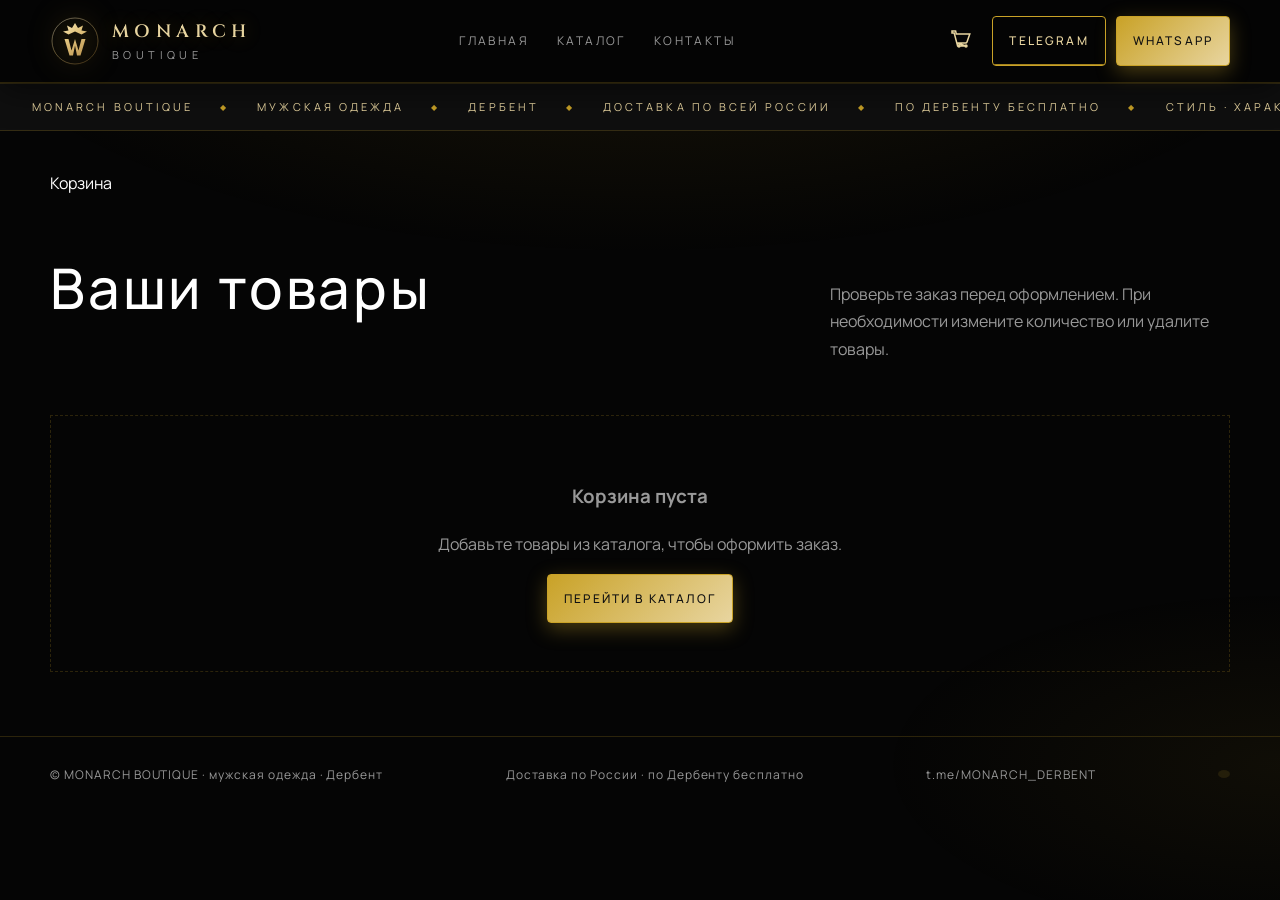
==== cart.html @ 926a6691 "Add files via upload" ====
<!DOCTYPE html>
<html lang="ru">
<head>
  <meta charset="UTF-8">
  <meta name="viewport" content="width=device-width, initial-scale=1.0, viewport-fit=cover">
  <meta name="robots" content="noarchive">
  <title>Корзина — MONARCH BOUTIQUE</title>
  <link rel="preconnect" href="https://fonts.googleapis.com">
  <link rel="preconnect" href="https://fonts.gstatic.com" crossorigin>
  <link href="https://fonts.googleapis.com/css2?family=Cinzel:wght@500;600;700&family=Cormorant+Garamond:wght@500;600&family=Manrope:wght@400;500;600&display=swap" rel="stylesheet">
  <link rel="stylesheet" href="css/style.css">
  <link rel="icon" href="img/logo.svg" type="image/svg+xml">
</head>
<body>
  <header class="topbar">
    <div class="wrap topbar-inner">
      <a class="logo" href="index.html">
        <span class="mark"><img src="img/logo.svg" alt="MONARCH"></span>
        <span class="logo-text"><b>MONARCH</b><em>BOUTIQUE</em></span>
      </a>
      <nav class="nav-desk">
        <a class="nav-link" href="index.html">Главная</a>
        <a class="nav-link" href="catalog.html">Каталог</a>
        <a class="nav-link" href="contacts.html">Контакты</a>
      </nav>
      <div class="nav-cta">
        <a class="cart-icon" href="cart.html" id="cart-icon">
          <svg viewBox="0 0 24 24"><path d="M9 20a1 1 0 1 0 0 2 1 1 0 0 0 0-2zm7 0a1 1 0 1 0 0 2 1 1 0 0 0 0-2zm-9-2h8.5c.7 0 1.3-.4 1.5-1l2.8-8H6.3l-.7-3H2v2h2.2l3.4 13h8.4z"/></svg>
          <span class="cart-count hidden" id="cart-count">0</span>
        </a>
        <a class="btn" data-channel href="https://t.me/MONARCH_DERBENT">Telegram</a>
        <a class="btn solid" data-wa href="https://wa.me/79887736246">WhatsApp</a>
      </div>
      <button class="burger" id="burger" type="button" aria-label="Меню"><span></span></button>
    </div>
    <div class="wrap drawer" id="drawer">
      <a href="index.html">Главная</a>
      <a href="catalog.html">Каталог</a>
      <a href="contacts.html">Контакты</a>
      <a data-wa href="https://wa.me/79887736246">WhatsApp</a>
      <a data-channel href="https://t.me/MONARCH_DERBENT">Telegram-канал</a>
      <a data-tg href="https://t.me/sa1dik077">Написать в Telegram</a>
    </div>
  </header>

  <div class="marquee" aria-hidden="true">
    <div class="marquee-track">
      <span>MONARCH BOUTIQUE</span><span>Мужская одежда</span><span>Дербент</span><span>Доставка по всей России</span><span>По Дербенту бесплатно</span><span>Стиль · характер · качество</span><span>MONARCH BOUTIQUE</span><span>Мужская одежда</span><span>Дербент</span><span>Доставка по всей России</span><span>По Дербенту бесплатно</span><span>Стиль · характер · качество</span>
    </div>
  </div>

  <section class="section">
    <div class="wrap">
      <div class="section-head">
        <div>
          <div class="eyebrow">Корзина</div>
          <h2>Ваши товары</h2>
        </div>
        <p class="muted">Проверьте заказ перед оформлением. При необходимости измените количество или удалите товары.</p>
      </div>
      
      <div id="cart-content">
        <div id="cart-items"></div>
        <div id="cart-summary" class="cart-summary"></div>
      </div>
      
      <div id="empty-cart" class="empty" style="display:none">
        <h3>Корзина пуста</h3>
        <p class="muted">Добавьте товары из каталога, чтобы оформить заказ.</p>
        <a class="btn solid" href="catalog.html">Перейти в каталог</a>
      </div>
    </div>
  </section>

  <footer>
    <div class="wrap footer-inner">
      <span>© MONARCH BOUTIQUE · мужская одежда · Дербент</span>
      <span>Доставка по России · по Дербенту бесплатно</span>
      <a data-channel href="https://t.me/MONARCH_DERBENT">t.me/MONARCH_DERBENT</a>
      <button class="secret-dot" id="secret-dot" aria-hidden="true"></button>
    </div>
  </footer>

  <nav class="tabbar">
    <a href="index.html">Главная</a>
    <a href="catalog.html">Каталог</a>
    <a class="active" href="cart.html">Корзина</a>
  </nav>

  <div class="modal-back" id="checkout-modal">
    <div class="modal">
      <div class="eyebrow">Оформление заказа</div>
      <h3>Выберите мессенджер</h3>
      <p class="muted">Ссылка на вашу корзину будет отправлена владельцу магазина через выбранный мессенджер.</p>
      <div class="modal-actions">
        <button class="btn solid" id="checkout-wa">WhatsApp</button>
        <button class="btn" id="checkout-tg">Telegram</button>
        <button class="btn ghost" data-close-modal type="button">Отмена</button>
      </div>
    </div>
  </div>

  <div class="toast" id="toast"></div>

  <script src="js/protect.js"></script>
  <script src="js/store.js"></script>
  <script src="js/cart.js"></script>
</body>
</html>
---- css/style.css ----
:root {
  --bg: #050505;
  --bg-2: #0f0f0f;
  --bg-3: #1a1a1a;
  --bg-4: #222222;
  --ink: #ffffff;
  --muted: #999999;
  --gold: #c9a227;
  --gold-2: #e8d5a0;
  --gold-3: #f4e4bc;
  --gold-light: rgba(201, 162, 39, 0.12);
  --line: rgba(201, 162, 39, 0.2);
  --line-light: rgba(201, 162, 39, 0.1);
  --danger: #e74c3c;
  --success: #27ae60;
  --shadow: 0 40px 80px rgba(0, 0, 0, 0.8);
  --shadow-gold: 0 20px 50px rgba(201, 162, 39, 0.25);
  --shadow-sm: 0 8px 24px rgba(0, 0, 0, 0.4);
  --serif: "Cinzel", "Cormorant Garamond", Georgia, serif;
  --display: "Cormorant Garamond", Georgia, serif;
  --sans: "Manrope", "Inter", "Segoe UI", sans-serif;
}

*,
*::before,
*::after { box-sizing: border-box; }

html, body {
  margin: 0;
  padding: 0;
  background: var(--bg);
  color: var(--ink);
  font-family: var(--sans);
  min-height: 100vh;
  display: flex;
  flex-direction: column;
  -webkit-user-select: none;
  user-select: none;
  position: relative;
  line-height: 1.6;
}

body {
  -webkit-user-select: none;
  user-select: none;
}

body::before {
  content: "";
  pointer-events: none;
  position: fixed;
  inset: 0;
  z-index: 0;
  background:
    radial-gradient(1200px 500px at 50% -5%, rgba(201, 162, 39, 0.12), transparent 60%),
    radial-gradient(800px 350px at 100% 85%, rgba(201, 162, 39, 0.06), transparent 50%);
}

input, textarea, select, [contenteditable] {
  -webkit-user-select: text;
  user-select: text;
}

img { max-width: 100%; display: block; pointer-events: none; }
a { color: inherit; text-decoration: none; transition: color 0.3s ease; }

a.nav-link {
  position: relative;
}

a.nav-link::after {
  content: "";
  position: absolute;
  bottom: -4px;
  left: 0;
  width: 0;
  height: 1px;
  background: var(--gold);
  transition: width 0.3s ease;
}

a.nav-link:hover::after {
  width: 100%;
}

main {
  flex: 1;
  position: relative;
  z-index: 1;
}
button, input, textarea, select { font-family: inherit; }

.wrap {
  width: min(1220px, calc(100% - 40px));
  margin: 0 auto;
  position: relative;
  z-index: 1;
}

.topbar {
  position: sticky;
  top: 0;
  z-index: 40;
  backdrop-filter: blur(24px);
  background: rgba(5, 5, 5, 0.98);
  border-bottom: 1px solid var(--line);
  box-shadow: 0 8px 32px rgba(0, 0, 0, 0.5);
}

.topbar-inner {
  display: flex;
  align-items: center;
  justify-content: space-between;
  gap: 16px;
  min-height: 82px;
}

.logo {
  display: flex;
  align-items: center;
  gap: 12px;
}

.mark {
  width: 50px;
  height: 50px;
  flex: 0 0 50px;
  filter: drop-shadow(0 0 15px rgba(201, 162, 39, 0.5));
  animation: logoGlow 4s ease-in-out infinite;
}

.mark img, .mark svg { width: 100%; height: 100%; }

.logo-text {
  display: flex;
  flex-direction: column;
  line-height: 1;
}

.logo-text b {
  font-family: var(--serif);
  font-size: 18px;
  font-weight: 600;
  letter-spacing: 0.3em;
  color: var(--gold-2);
  text-shadow: 0 0 20px rgba(201, 162, 39, 0.3);
}

.logo-text em {
  font-style: normal;
  font-size: 11px;
  letter-spacing: 0.4em;
  color: var(--muted);
  margin-top: 8px;
}

nav a:hover, nav a.active { color: var(--gold); }

.nav-desk {
  display: flex;
  gap: 28px;
  font-size: 12px;
  letter-spacing: 0.2em;
  text-transform: uppercase;
  color: var(--muted);
}

.nav-cta { display: flex; gap: 10px; align-items: center; }

.cart-icon {
  position: relative;
  cursor: pointer;
  padding: 8px;
}

.cart-icon svg {
  width: 24px;
  height: 24px;
  stroke: var(--gold-2);
  fill: none;
  stroke-width: 1.5;
}

.cart-count {
  position: absolute;
  top: 0;
  right: 0;
  background: var(--gold);
  color: #111;
  font-size: 10px;
  font-weight: 600;
  width: 18px;
  height: 18px;
  border-radius: 50%;
  display: flex;
  align-items: center;
  justify-content: center;
}

.cart-count.hidden { display: none; }

.burger {
  display: none;
  width: 44px;
  height: 44px;
  border: 1px solid var(--line);
  background: transparent;
  padding: 12px 10px;
  cursor: pointer;
}

.burger span,
.burger span::before,
.burger span::after {
  display: block;
  height: 1px;
  background: var(--gold-2);
  position: relative;
  transition: 0.25s ease;
}

.burger span::before, .burger span::after {
  content: "";
  position: absolute;
  left: 0;
  right: 0;
}

.burger span::before { top: -7px; }
.burger span::after { top: 7px; }
.burger.open span { background: transparent; }
.burger.open span::before { top: 0; transform: rotate(45deg); }
.burger.open span::after { top: 0; transform: rotate(-45deg); }

.drawer, .tabbar { display: none; }

.btn {
  border: 1px solid var(--gold);
  background: transparent;
  color: var(--gold-2);
  padding: 12px 24px;
  letter-spacing: 0.18em;
  text-transform: uppercase;
  font-size: 11px;
  font-weight: 500;
  cursor: pointer;
  transition: all 0.3s ease;
  display: inline-flex;
  align-items: center;
  justify-content: center;
  gap: 8px;
  position: relative;
  overflow: hidden;
  border-radius: 4px;
}

.btn::before {
  content: "";
  position: absolute;
  inset: 0;
  background: var(--gold);
  transform: translateY(100%);
  transition: transform 0.3s ease;
  z-index: -1;
}

.btn:hover { color: #111; }
.btn:hover::before { transform: translateY(0); }

.btn.solid {
  background: linear-gradient(135deg, var(--gold), var(--gold-2));
  color: #111;
  box-shadow: 0 6px 20px rgba(201, 162, 39, 0.35);
  transition: all 0.3s ease;
}
.btn.solid:hover {
  background: linear-gradient(135deg, var(--gold-2), var(--gold-3));
  transform: translateY(-3px);
  box-shadow: 0 12px 32px rgba(201, 162, 39, 0.5);
}
.btn.ghost { border-color: rgba(201, 162, 39, 0.3); color: var(--gold-2); }
.btn.ghost:hover { border-color: var(--gold); background: rgba(201, 162, 39, 0.1); }
.btn.wide { width: 100%; }
.btn:disabled { opacity: 0.3; cursor: not-allowed; pointer-events: none; }

.hero {
  position: relative;
  min-height: calc(100vh - 82px);
  display: flex;
  flex-direction: column;
  justify-content: center;
  align-items: center;
  padding: 60px 20px;
  text-align: center;
  overflow: hidden;
  z-index: 1;
}

.hero-content {
  position: relative;
  z-index: 2;
  max-width: 800px;
  animation: heroFadeIn 1s ease-out;
}

.hero-logo-wrapper {
  margin-bottom: 32px;
  animation: logoFloat 3s ease-in-out infinite;
}

.hero-logo {
  width: 120px;
  height: auto;
  filter: drop-shadow(0 0 20px rgba(201, 162, 39, 0.3));
}

.hero-text {
  animation: textSlideUp 0.8s ease-out 0.2s both;
}

.hero-subtitle {
  font-size: 14px;
  letter-spacing: 0.3em;
  text-transform: uppercase;
  color: var(--muted);
  margin-bottom: 24px;
  font-weight: 500;
}

.hero-title {
  font-family: var(--serif);
  font-size: clamp(48px, 8vw, 72px);
  line-height: 1.1;
  margin: 0 0 20px;
  letter-spacing: 0.05em;
  color: var(--ink);
}

.hero-title-accent {
  display: block;
  color: var(--gold-2);
  font-size: 0.5em;
  letter-spacing: 0.4em;
  margin-top: 8px;
}

.hero-description {
  font-size: 16px;
  color: var(--muted);
  margin-bottom: 40px;
  letter-spacing: 0.1em;
}

.hero-buttons {
  display: flex;
  gap: 16px;
  justify-content: center;
  flex-wrap: wrap;
  animation: buttonsFadeIn 0.8s ease-out 0.4s both;
}

.hero-btn {
  min-width: 160px;
}

.hero-scroll {
  position: absolute;
  bottom: 40px;
  left: 50%;
  transform: translateX(-50%);
  animation: scrollBounce 2s ease-in-out infinite;
}

.scroll-indicator {
  width: 24px;
  height: 40px;
  border: 2px solid var(--line);
  border-radius: 12px;
  position: relative;
}

.scroll-indicator::before {
  content: "";
  position: absolute;
  top: 8px;
  left: 50%;
  transform: translateX(-50%);
  width: 4px;
  height: 8px;
  background: var(--gold);
  border-radius: 2px;
  animation: scrollDot 2s ease-in-out infinite;
}

.marquee {
  border-top: 1px solid var(--line);
  border-bottom: 1px solid var(--line);
  overflow: hidden;
  background: var(--bg-2);
  display: flex;
  user-select: none;
  position: relative;
  z-index: 2;
}

.marquee-track {
  display: flex;
  flex-shrink: 0;
  min-width: 100%;
  align-items: center;
  padding: 14px 0;
  animation: ticker 30s linear infinite;
  color: var(--gold-2);
  letter-spacing: 0.28em;
  text-transform: uppercase;
  font-size: 11px;
}

.marquee-track span {
  white-space: nowrap;
  padding: 0 32px;
  position: relative;
}

.marquee-track span::after {
  content: "◆";
  position: absolute;
  right: -4px;
  color: var(--gold);
  font-size: 8px;
  top: 50%;
  transform: translateY(-50%);
}

.section { padding: 88px 0; position: relative; z-index: 1; }
.section.alt { background: linear-gradient(180deg, #0c0b09, #080706); }

.section-header {
  text-align: center;
  margin-bottom: 48px;
}

.section-title {
  font-family: var(--serif);
  font-size: clamp(32px, 5vw, 48px);
  color: var(--gold-2);
  margin-bottom: 12px;
  letter-spacing: 0.08em;
}

.section-subtitle {
  color: var(--muted);
  font-size: 14px;
  letter-spacing: 0.2em;
  text-transform: uppercase;
}

.features-grid {
  display: grid;
  grid-template-columns: repeat(3, 1fr);
  gap: 32px;
}

.feature-item {
  text-align: center;
  padding: 32px;
  border: 1px solid var(--line);
  border-radius: 12px;
  background: var(--bg-2);
  transition: all 0.3s ease;
}

.feature-item:hover {
  border-color: var(--gold);
  transform: translateY(-8px);
  box-shadow: var(--shadow-gold);
}

.feature-icon {
  width: 64px;
  height: 64px;
  margin: 0 auto 20px;
  display: flex;
  align-items: center;
  justify-content: center;
  border: 1px solid var(--line);
  border-radius: 50%;
  color: var(--gold);
}

.feature-icon svg {
  width: 32px;
  height: 32px;
}

.feature-title {
  font-size: 18px;
  color: var(--gold-2);
  margin-bottom: 8px;
  font-weight: 500;
}

.feature-text {
  color: var(--muted);
  font-size: 14px;
}

.contact-grid {
  display: grid;
  grid-template-columns: repeat(3, 1fr);
  gap: 24px;
  margin-bottom: 32px;
}

.contact-card {
  padding: 24px;
  border: 1px solid var(--line);
  border-radius: 12px;
  background: var(--bg-2);
  text-align: center;
}

.contact-title {
  font-size: 14px;
  color: var(--muted);
  margin-bottom: 8px;
  text-transform: uppercase;
  letter-spacing: 0.1em;
}

.contact-text {
  font-size: 16px;
  color: var(--ink);
}

.contact-actions {
  display: flex;
  gap: 16px;
  justify-content: center;
  flex-wrap: wrap;
}

.search-bar {
  display: flex;
  gap: 16px;
  margin-bottom: 32px;
}

.search-bar input {
  flex: 1;
  padding: 16px 24px;
  background: var(--bg-2);
  border: 1px solid var(--line);
  border-radius: 12px;
  color: var(--ink);
  font-size: 15px;
  transition: all 0.3s ease;
}

.search-bar input:focus {
  outline: none;
  border-color: var(--gold);
  box-shadow: 0 0 0 4px rgba(201, 162, 39, 0.12);
}

.search-bar input::placeholder {
  color: var(--muted);
}

.search-bar button {
  padding: 16px 32px;
  border-radius: 12px;
}

.sort-bar {
  display: flex;
  align-items: center;
  gap: 16px;
  margin-bottom: 32px;
}

.sort-label {
  color: var(--muted);
  font-size: 14px;
  letter-spacing: 0.12em;
  text-transform: uppercase;
}

.sort-bar select {
  padding: 14px 24px;
  background: var(--bg-2);
  border: 1px solid var(--line);
  border-radius: 12px;
  color: var(--ink);
  font-size: 15px;
  cursor: pointer;
  transition: all 0.3s ease;
}

.sort-bar select:focus {
  outline: none;
  border-color: var(--gold);
  box-shadow: 0 0 0 4px rgba(201, 162, 39, 0.12);
}

.cat-groups, .filters {
  display: flex;
  gap: 12px;
  margin-bottom: 32px;
  flex-wrap: wrap;
}

.cat-groups {
  justify-content: center;
}

.chip {
  padding: 12px 24px;
  background: var(--bg-2);
  border: 1px solid var(--line);
  border-radius: 24px;
  color: var(--muted);
  font-size: 14px;
  letter-spacing: 0.1em;
  cursor: pointer;
  transition: all 0.3s ease;
}

.chip:hover {
  border-color: var(--gold);
  color: var(--gold-2);
  transform: translateY(-2px);
}

.chip.active {
  background: linear-gradient(135deg, var(--gold), var(--gold-2));
  color: #111;
  border-color: var(--gold);
  font-weight: 500;
}

.section-head {
  display: flex;
  justify-content: space-between;
  align-items: end;
  gap: 20px;
  margin-bottom: 36px;
}

.section-head h2 { font-size: clamp(36px, 5vw, 56px); font-weight: 500; letter-spacing: 0.05em; }
.section-head p { color: var(--muted); max-width: 400px; line-height: 1.7; }

.delivery-grid {
  display: grid;
  grid-template-columns: 1fr 1fr;
  gap: 18px;
}

.delivery-card {
  border: 1px solid var(--line-light);
  padding: 32px;
  background: linear-gradient(180deg, rgba(201, 162, 39, 0.08), transparent);
  min-height: 200px;
  animation: rise 0.8s ease both;
  border-radius: 12px;
  transition: all 0.3s ease;
}

.delivery-card:hover {
  border-color: var(--gold);
  transform: translateY(-5px);
  box-shadow: var(--shadow-gold);
}

.delivery-card h3 {
  font-size: 28px;
  margin: 16px 0 12px;
  color: var(--gold-2);
  font-weight: 500;
}

.benefits-grid {
  display: grid;
  grid-template-columns: repeat(2, 1fr);
  gap: 18px;
}

.benefit-card {
  border: 1px solid var(--line-light);
  padding: 32px;
  background: linear-gradient(180deg, rgba(201, 162, 39, 0.1), transparent);
  text-align: center;
  animation: rise 0.8s ease both;
  border-radius: 12px;
  transition: all 0.3s ease;
}

.benefit-card:hover {
  border-color: var(--gold);
  transform: translateY(-5px);
  box-shadow: var(--shadow-gold);
}

.benefit-card:nth-child(2) { animation-delay: 0.1s; }
.benefit-card:nth-child(3) { animation-delay: 0.2s; }
.benefit-card:nth-child(4) { animation-delay: 0.3s; }

.benefit-card svg {
  width: 48px;
  height: 48px;
  margin: 0 auto 20px;
  stroke: var(--gold);
}

.benefit-card h3 {
  font-size: 20px;
  margin: 16px 0 12px;
  color: var(--gold-2);
  font-weight: 500;
}

.categories-grid {
  display: grid;
  grid-template-columns: repeat(3, 1fr);
  gap: 18px;
}

.category-card {
  position: relative;
  aspect-ratio: 4 / 3;
  border: 1px solid var(--line);
  background: linear-gradient(145deg, var(--bg-3), var(--bg-2));
  overflow: hidden;
  cursor: pointer;
  transition: all 0.4s cubic-bezier(0.4, 0, 0.2, 1);
  border-radius: 16px;
  box-shadow: 0 4px 20px rgba(0, 0, 0, 0.3);
}

.category-card:hover {
  border-color: var(--gold);
  transform: translateY(-10px);
  box-shadow: 0 20px 50px rgba(0, 0, 0, 0.5), 0 0 30px rgba(201, 162, 39, 0.15);
}

.category-card-bg {
  position: absolute;
  inset: 0;
  background: var(--bg-4);
  display: flex;
  align-items: center;
  justify-content: center;
}

.category-card-bg::before {
  content: "";
  position: absolute;
  inset: 0;
  background: linear-gradient(180deg, transparent 50%, rgba(0, 0, 0, 0.4) 100%);
}

.category-card-content {
  position: relative;
  z-index: 2;
  text-align: center;
  padding: 24px;
}

.category-card-content h3 {
  font-size: 20px;
  color: var(--gold-2);
  margin-bottom: 12px;
  font-weight: 500;
  letter-spacing: 0.05em;
}

.category-card-content p {
  font-size: 13px;
  color: var(--muted);
  text-transform: uppercase;
  letter-spacing: 0.15em;
}

.services-grid {
  display: grid;
  grid-template-columns: repeat(3, 1fr);
  gap: 18px;
}

.service-card {
  border: 1px solid var(--line);
  padding: 28px;
  background: linear-gradient(180deg, rgba(200, 164, 90, 0.08), transparent);
  text-align: center;
  transition: all 0.3s ease;
}

.service-card:hover {
  border-color: var(--gold);
  transform: translateY(-5px);
}

.service-icon {
  width: 60px;
  height: 60px;
  margin: 0 auto 16px;
  border: 1px solid var(--line);
  border-radius: 50%;
  display: flex;
  align-items: center;
  justify-content: center;
}

.service-icon svg {
  width: 28px;
  height: 28px;
}

.service-card h3 {
  font-size: 18px;
  margin: 12px 0 8px;
  color: var(--gold-2);
}

.service-card p {
  margin-bottom: 16px;
  line-height: 1.6;
}

.sale-grid {
  display: grid;
  grid-template-columns: repeat(3, 1fr);
  gap: 18px;
}

.sale-banner {
  position: relative;
  border: 2px solid var(--gold);
  background: linear-gradient(135deg, rgba(201, 162, 39, 0.25), rgba(201, 162, 39, 0.08));
  padding: 40px;
  min-height: 280px;
  display: flex;
  align-items: center;
  justify-content: space-between;
  overflow: hidden;
  border-radius: 16px;
  box-shadow: var(--shadow-gold);
}

.sale-content {
  position: relative;
  z-index: 2;
  max-width: 70%;
}

.sale-content .eyebrow {
  font-size: 12px;
  letter-spacing: 0.4em;
  margin-bottom: 12px;
  color: var(--gold);
}

.sale-content h2 {
  font-size: clamp(24px, 4vw, 36px);
  margin: 12px 0 16px;
  color: var(--gold-2);
  line-height: 1.2;
}

.sale-content p {
  margin-bottom: 20px;
  line-height: 1.6;
}

.sale-badge {
  position: absolute;
  top: 20px;
  right: 20px;
  background: var(--gold);
  color: #111;
  font-size: 28px;
  font-weight: 700;
  padding: 16px;
  border-radius: 50%;
  width: 80px;
  height: 80px;
  display: flex;
  align-items: center;
  justify-content: center;
  z-index: 2;
}

.timer-display {
  display: flex;
  gap: 20px;
  margin-top: 20px;
}

.timer-unit {
  text-align: center;
}

.timer-value {
  font-size: 32px;
  font-weight: 700;
  color: var(--gold-2);
  font-family: var(--display);
}

.timer-label {
  font-size: 10px;
  letter-spacing: 0.2em;
  text-transform: uppercase;
  color: var(--muted);
}

.benefit-card p {
  font-size: 14px;
  line-height: 1.6;
}

.cta-section {
  background: linear-gradient(180deg, rgba(200, 164, 90, 0.12), transparent);
  border-top: 1px solid var(--line);
  border-bottom: 1px solid var(--line);
}

.cta-content {
  text-align: center;
  max-width: 700px;
  margin: 0 auto;
  padding: 28px 0;
}

.cta-content h2 {
  font-size: clamp(28px, 4vw, 42px);
  margin: 12px 0 16px;
  color: var(--gold-2);
}

.cta-content .modal-actions {
  justify-content: center;
  margin-top: 24px;
}

.cat-groups, .filters {
  display: flex;
  flex-wrap: wrap;
  gap: 8px;
  margin-bottom: 16px;
}

.filters { margin-bottom: 28px; }

.search-bar {
  display: flex;
  gap: 10px;
  margin-bottom: 20px;
}

.search-bar input {
  flex: 1;
  background: #0e0e0e;
  border: 1px solid rgba(255, 255, 255, 0.12);
  color: var(--ink);
  padding: 12px 16px;
  outline: none;
  transition: border-color 0.3s ease;
}

.search-bar input:focus {
  border-color: var(--gold);
}

.search-bar button {
  min-width: 100px;
}

.sort-bar {
  display: flex;
  align-items: center;
  gap: 12px;
  margin-bottom: 16px;
  flex-wrap: wrap;
}

.sort-label {
  font-size: 12px;
  letter-spacing: 0.14em;
  text-transform: uppercase;
  color: var(--muted);
}

.sort-bar select {
  background: #0e0e0e;
  border: 1px solid rgba(255, 255, 255, 0.12);
  color: var(--ink);
  padding: 8px 12px;
  outline: none;
  min-width: 180px;
  cursor: pointer;
}

.sort-bar select:focus {
  border-color: var(--gold);
}

.chip {
  border: 1px solid var(--line);
  background: transparent;
  color: var(--muted);
  padding: 8px 14px;
  cursor: pointer;
  letter-spacing: 0.12em;
  text-transform: uppercase;
  font-size: 10px;
  transition: 0.2s ease;
}

.chip.active, .chip:hover {
  border-color: var(--gold);
  color: var(--gold-2);
  background: rgba(200, 164, 90, 0.08);
}

.grid {
  display: grid;
  grid-template-columns: repeat(3, 1fr);
  gap: 22px;
}

.card {
  background: linear-gradient(145deg, var(--bg-3) 0%, var(--bg-2) 100%);
  border: 1px solid var(--line);
  overflow: hidden;
  animation: rise 0.7s ease both;
  position: relative;
  transition: all 0.4s cubic-bezier(0.4, 0, 0.2, 1);
  border-radius: 16px;
  box-shadow: 0 8px 32px rgba(0, 0, 0, 0.4);
}

.card:nth-child(2) { animation-delay: 0.06s; }
.card:nth-child(3) { animation-delay: 0.12s; }
.card:nth-child(4) { animation-delay: 0.18s; }
.card:nth-child(5) { animation-delay: 0.24s; }
.card:nth-child(6) { animation-delay: 0.3s; }

.card:hover {
  border-color: var(--gold);
  transform: translateY(-12px);
  box-shadow: 0 40px 80px rgba(0, 0, 0, 0.6), 0 0 40px rgba(201, 162, 39, 0.2);
}

.card::before {
  content: "";
  position: absolute;
  inset: 0;
  background: linear-gradient(180deg, transparent 0%, rgba(200, 164, 90, 0.05) 100%);
  opacity: 0;
  transition: opacity 0.3s ease;
  pointer-events: none;
  z-index: 1;
}

.card:hover::before { opacity: 1; }

.card-media {
  position: relative;
  aspect-ratio: 4 / 3;
  overflow: hidden;
  background: #1c1c1c;
}

.card-placeholder {
  width: 100%;
  height: 100%;
  display: flex;
  align-items: center;
  justify-content: center;
  background: linear-gradient(135deg, #1a1a1a, #2a2a2a);
}

.card-placeholder span {
  font-size: 48px;
  font-weight: 700;
  color: var(--gold);
  font-family: var(--serif);
}

.card-media img {
  width: 100%;
  height: 100%;
  object-fit: cover;
  transform: scale(1.02);
  transition: transform 0.6s cubic-bezier(0.4, 0, 0.2, 1);
}

.card:hover .card-media img { transform: scale(1.08); }

.card-media::after {
  content: "";
  position: absolute;
  inset: 0;
  background: linear-gradient(180deg, transparent 50%, rgba(0, 0, 0, 0.3) 100%);
  opacity: 0;
  transition: opacity 0.3s ease;
}

.card:hover .card-media::after { opacity: 1; }

.badge {
  position: absolute;
  top: 14px;
  left: 14px;
  background: rgba(9, 9, 9, 0.76);
  color: var(--gold);
  font-size: 10px;
  letter-spacing: 0.16em;
  text-transform: uppercase;
  padding: 6px 10px;
}

.badge.sale {
  left: auto;
  right: 14px;
  color: #111;
  background: var(--gold);
}

.card-body { padding: 20px 18px 24px; position: relative; z-index: 2; }
.card-body h3 { font-size: 20px; font-weight: 500; margin-bottom: 12px; transition: color 0.3s ease; line-height: 1.3; }

.card:hover .card-body h3 { color: var(--gold-2); }

.card-body .btn {
  transition: all 0.3s cubic-bezier(0.4, 0, 0.2, 1);
}

.card:hover .card-body .btn {
  background: var(--gold);
  color: #111;
  border-color: var(--gold);
  transform: translateY(-2px);
}

.card-actions {
  display: grid;
  grid-template-columns: 1fr auto;
  gap: 8px;
  margin-top: 12px;
}

.quick-view-btn {
  min-width: 44px;
  padding: 0;
  font-size: 16px;
}

.meta {
  display: flex;
  justify-content: space-between;
  align-items: center;
  gap: 10px;
  margin: 10px 0 16px;
  color: var(--muted);
  font-size: 13px;
}

.price {
  color: var(--gold-2);
  font-family: var(--display);
  font-size: 22px;
}

.price.sale { color: #efd48a; }

.price-box {
  display: flex;
  flex-wrap: wrap;
  align-items: baseline;
  gap: 8px;
}

.price-old {
  color: #8a8174;
  text-decoration: line-through;
  font-size: 14px;
}

.sale-pct {
  color: #111;
  background: var(--gold);
  font-size: 10px;
  letter-spacing: 0.08em;
  padding: 3px 6px;
}

.qty { color: var(--muted); }
.qty.out { color: var(--danger); }

.split {
  display: grid;
  grid-template-columns: 1.1fr 0.9fr;
  gap: 48px;
  align-items: center;
}

.panel {
  border: 1px solid var(--line);
  padding: 32px;
  background: linear-gradient(180deg, rgba(200, 164, 90, 0.08), transparent);
}

.panel h2 { font-size: 42px; margin-bottom: 12px; }
.panel p, .muted { color: var(--muted); line-height: 1.7; }

.contact-list { display: grid; gap: 14px; margin: 24px 0; }

.contact-list a, .contact-list div {
  display: flex;
  justify-content: space-between;
  gap: 16px;
  border-bottom: 1px solid rgba(255, 255, 255, 0.08);
  padding-bottom: 12px;
  font-size: 15px;
}

.contact-form-panel {
  border: 1px solid var(--line);
  padding: 32px;
  background: linear-gradient(180deg, rgba(200, 164, 90, 0.08), transparent);
  max-width: 600px;
  margin: 0 auto;
}

.contact-form-panel form {
  gap: 16px;
}

.contact-form-panel label {
  font-size: 12px;
  letter-spacing: 0.14em;
  text-transform: uppercase;
  color: var(--muted);
}

.contact-form-panel input,
.contact-form-panel textarea {
  background: #0e0e0e;
  border: 1px solid rgba(255, 255, 255, 0.12);
  color: var(--ink);
  padding: 14px;
  outline: none;
  transition: border-color 0.3s ease;
}

.contact-form-panel input:focus,
.contact-form-panel textarea:focus {
  border-color: var(--gold);
}

.map-container {
  border: 1px solid var(--line);
  overflow: hidden;
  border-radius: 4px;
}

.map-container iframe {
  display: block;
  width: 100%;
}

.product-layout {
  display: grid;
  grid-template-columns: 1.05fr 0.95fr;
  gap: 40px;
  padding: 48px 0 80px;
}

.product-photo {
  position: relative;
  aspect-ratio: 4 / 3;
  background: #161616;
  overflow: hidden;
}

.product-photo img { width: 100%; height: 100%; object-fit: cover; }

.product-placeholder {
  width: 100%;
  height: 100%;
  display: flex;
  align-items: center;
  justify-content: center;
  background: linear-gradient(135deg, #1a1a1a, #2a2a2a);
}

.product-placeholder span {
  font-size: 72px;
  font-weight: 700;
  color: var(--gold);
  font-family: var(--serif);
}
.product-info h1 { font-size: clamp(36px, 5vw, 64px); margin: 10px 0 12px; }
.product-actions { display: flex; gap: 12px; margin-top: 24px; }

footer {
  border-top: 1px solid var(--line);
  padding: 28px 0 36px;
  color: var(--muted);
  font-size: 12px;
  letter-spacing: 0.08em;
  position: relative;
  z-index: 1;
  margin-top: auto;
}

.footer-inner {
  display: flex;
  justify-content: space-between;
  gap: 16px;
  flex-wrap: wrap;
  align-items: center;
  padding-bottom: 80px;
}

.secret-dot {
  width: 8px;
  height: 8px;
  border-radius: 50%;
  background: var(--gold);
  opacity: 0.12;
  border: 0;
  cursor: pointer;
}

.modal-back {
  position: fixed;
  inset: 0;
  background: rgba(0, 0, 0, 0.72);
  display: none;
  place-items: center;
  z-index: 80;
  padding: 20px;
}

.modal-back.open { display: grid; }

.modal {
  width: min(460px, 100%);
  background: #14110e;
  border: 1px solid var(--gold);
  padding: 28px;
  box-shadow: var(--shadow);
  animation: rise 0.35s ease;
}

.modal h3 { font-size: 34px; margin-bottom: 8px; }
.modal-actions { display: grid; gap: 10px; margin-top: 22px; }

.size-label {
  margin: 18px 0 10px;
  font-size: 11px;
  letter-spacing: 0.16em;
  text-transform: uppercase;
  color: var(--gold);
}

.size-row, .mini-sizes { display: flex; flex-wrap: wrap; gap: 8px; }
.mini-sizes { margin: 8px 0 4px; }

.mini-size {
  border: 1px solid var(--line);
  color: var(--muted);
  font-size: 10px;
  letter-spacing: 0.08em;
  padding: 3px 7px;
}

.size-chip {
  min-width: 44px;
  border: 1px solid var(--line);
  background: transparent;
  color: var(--ink);
  padding: 10px 12px;
  cursor: pointer;
  letter-spacing: 0.08em;
}

.size-chip.active, .size-chip:hover {
  border-color: var(--gold);
  color: var(--gold-2);
  background: rgba(200, 164, 90, 0.08);
}

.toast {
  position: fixed;
  bottom: 20px;
  left: 50%;
  transform: translateX(-50%);
  background: #1b1814;
  border: 1px solid var(--gold);
  color: var(--gold-2);
  padding: 12px 16px;
  z-index: 90;
  display: none;
}

.toast.show { display: block; }

.image-modal-content {
  position: relative;
  max-width: 90vw;
  max-height: 90vh;
  display: flex;
  align-items: center;
  justify-content: center;
}

.image-modal-content img {
  max-width: 100%;
  max-height: 90vh;
  object-fit: contain;
  border: 1px solid var(--line);
}

.close-image {
  position: absolute;
  top: -40px;
  right: 0;
  background: transparent;
  border: none;
  color: var(--gold-2);
  font-size: 32px;
  cursor: pointer;
  padding: 8px;
  line-height: 1;
}

.quick-view-modal {
  max-width: 900px;
  width: calc(100% - 32px);
  padding: 0;
  overflow: hidden;
}

.close-quick-view {
  position: absolute;
  top: 16px;
  right: 16px;
  background: rgba(0, 0, 0, 0.5);
  border: none;
  color: var(--gold-2);
  font-size: 24px;
  cursor: pointer;
  width: 40px;
  height: 40px;
  z-index: 10;
  border-radius: 50%;
  display: flex;
  align-items: center;
  justify-content: center;
}

.quick-view-content {
  display: grid;
  grid-template-columns: 1fr 1fr;
  gap: 0;
}

.quick-view-image {
  aspect-ratio: 4 / 3;
  background: #1c1c1c;
  overflow: hidden;
}

.quick-view-image img {
  width: 100%;
  height: 100%;
  object-fit: cover;
}

.quick-view-details {
  padding: 28px;
  display: flex;
  flex-direction: column;
}

.quick-view-details .eyebrow {
  color: var(--gold);
  letter-spacing: 0.42em;
  font-size: 11px;
  text-transform: uppercase;
  margin-bottom: 8px;
}

.quick-view-details h2 {
  font-size: 28px;
  margin-bottom: 12px;
  color: var(--gold-2);
}

.quick-view-details .muted {
  color: var(--muted);
  line-height: 1.6;
  margin-bottom: 16px;
}

.quick-view-details .meta {
  display: flex;
  justify-content: space-between;
  align-items: center;
  gap: 10px;
  margin: 16px 0;
  color: var(--muted);
  font-size: 15px;
}

.quick-view-details .modal-actions {
  margin-top: auto;
  padding-top: 20px;
}

.admin-lock, .admin-app { min-height: 100vh; }
.admin-lock { display: grid; place-items: center; padding: 24px; }

.lock-box {
  width: min(420px, 100%);
  border: 1px solid var(--line);
  padding: 36px 28px;
  background: linear-gradient(180deg, rgba(200, 164, 90, 0.1), #0c0b09);
  text-align: center;
  animation: rise 0.5s ease;
}

.lock-box .mark { margin: 0 auto 16px; }
.lock-box h2 { font-size: 36px; margin: 8px 0 18px; }
.lock-box form { text-align: left; }

form { display: grid; gap: 12px; }
label {
  font-size: 11px;
  letter-spacing: 0.14em;
  text-transform: uppercase;
  color: var(--muted);
}

input, textarea, select {
  background: #0e0e0e;
  border: 1px solid rgba(255, 255, 255, 0.12);
  color: var(--ink);
  padding: 12px;
  outline: none;
}

input:focus, textarea:focus, select:focus { border-color: var(--gold); }

.admin-head {
  display: flex;
  align-items: center;
  justify-content: space-between;
  gap: 12px;
}

.admin-tabs {
  display: flex;
  gap: 8px;
  padding: 0 0 18px;
}

.admin-tabs button {
  border: 1px solid var(--line);
  background: transparent;
  color: var(--muted);
  padding: 10px 16px;
  letter-spacing: 0.12em;
  text-transform: uppercase;
  font-size: 11px;
  cursor: pointer;
}

.admin-tabs button.active {
  border-color: var(--gold);
  color: var(--gold-2);
  background: rgba(200, 164, 90, 0.12);
}

.admin-pane { display: none; }
.admin-pane.active { display: block; }

.admin-grid {
  display: grid;
  grid-template-columns: 380px 1fr;
  gap: 24px;
}

.admin-list { display: grid; gap: 12px; }

@media (min-width: 981px) {
  .admin-list { grid-template-columns: 1fr 1fr; }
}

.admin-card {
  display: grid;
  grid-template-columns: 72px 1fr;
  gap: 12px;
  border: 1px solid rgba(200, 164, 90, 0.16);
  background: #12100c;
  padding: 12px;
}

.admin-card img {
  width: 72px;
  height: 92px;
  object-fit: cover;
}

.admin-card h3 { font-size: 20px; }
.admin-card .row-actions {
  display: grid;
  grid-template-columns: 1fr 1fr;
  gap: 8px;
  margin-top: 10px;
}

.table { width: 100%; border-collapse: collapse; font-size: 13px; }

.table th, .table td {
  border-bottom: 1px solid rgba(255, 255, 255, 0.08);
  text-align: left;
  padding: 10px 8px;
  vertical-align: middle;
}

.table img { width: 46px; height: 58px; object-fit: cover; }

.empty {
  padding: 48px;
  text-align: center;
  color: var(--muted);
  border: 1px dashed var(--line);
}

.size-edit {
  display: grid;
  grid-template-columns: 1fr 90px 44px;
  gap: 8px;
  align-items: center;
}

.size-add {
  display: grid;
  grid-template-columns: 1fr 90px 1fr;
  gap: 8px;
}

.switch-row {
  display: flex;
  justify-content: space-between;
  align-items: center;
  gap: 12px;
  padding: 8px 0;
  border-bottom: 1px solid rgba(255, 255, 255, 0.06);
  text-transform: none;
  letter-spacing: 0;
  font-size: 14px;
  color: var(--ink);
}

.switch-row.nested { padding-left: 16px; color: var(--muted); font-size: 13px; }
.cat-block { margin-bottom: 16px; }
.cat-block input[type="checkbox"],
.sale-row input[type="checkbox"] {
  width: 20px;
  height: 20px;
  accent-color: var(--gold);
}

.stats-grid {
  display: grid;
  grid-template-columns: repeat(2, 1fr);
  gap: 16px;
  margin-top: 20px;
}

.stat-card {
  border: 1px solid var(--line);
  padding: 20px;
  background: linear-gradient(180deg, rgba(200, 164, 90, 0.08), transparent);
  text-align: center;
}

.stat-card .stat-value {
  font-size: 36px;
  font-family: var(--display);
  color: var(--gold-2);
  margin: 8px 0;
}

.stat-card .stat-label {
  font-size: 12px;
  letter-spacing: 0.14em;
  text-transform: uppercase;
  color: var(--muted);
}

.data-actions {
  display: flex;
  gap: 12px;
  margin-top: 20px;
  flex-wrap: wrap;
}

.data-actions label {
  cursor: pointer;
}

/* Cart styles */
.cart-item {
  display: grid;
  grid-template-columns: 80px 1fr auto auto auto;
  gap: 16px;
  align-items: center;
  padding: 20px;
  border: 1px solid var(--line);
  background: linear-gradient(180deg, rgba(200, 164, 90, 0.05), transparent);
  margin-bottom: 12px;
}

.cart-item-image {
  width: 80px;
  height: 80px;
  overflow: hidden;
  border-radius: 4px;
}

.cart-item-image img {
  width: 100%;
  height: 100%;
  object-fit: cover;
}

.cart-item-details h3 {
  font-size: 18px;
  margin-bottom: 4px;
}

.cart-item-price {
  margin-top: 8px;
  font-size: 16px;
}

.cart-item-quantity {
  display: flex;
  align-items: center;
  gap: 8px;
}

.qty-btn {
  width: 32px;
  height: 32px;
  border: 1px solid var(--line);
  background: transparent;
  color: var(--gold-2);
  cursor: pointer;
  font-size: 18px;
  display: flex;
  align-items: center;
  justify-content: center;
  transition: all 0.2s ease;
}

.qty-btn:hover {
  border-color: var(--gold);
  background: rgba(200, 164, 90, 0.1);
}

.cart-item-quantity input {
  width: 50px;
  text-align: center;
  padding: 8px;
  background: #0e0e0e;
  border: 1px solid rgba(255, 255, 255, 0.12);
  color: var(--ink);
}

.cart-item-total {
  font-family: var(--display);
  font-size: 20px;
  color: var(--gold-2);
  min-width: 100px;
  text-align: right;
}

.cart-item-remove {
  width: 32px;
  height: 32px;
  border: none;
  background: transparent;
  color: var(--danger);
  font-size: 24px;
  cursor: pointer;
  line-height: 1;
  transition: all 0.2s ease;
}

.cart-item-remove:hover {
  color: #ff6b6b;
  transform: scale(1.1);
}

.cart-summary {
  border: 1px solid var(--line);
  padding: 24px;
  background: linear-gradient(180deg, rgba(200, 164, 90, 0.08), transparent);
  margin-top: 24px;
}

.cart-summary-row {
  display: flex;
  justify-content: space-between;
  align-items: center;
  padding: 12px 0;
  border-bottom: 1px solid rgba(255, 255, 255, 0.08);
  font-size: 16px;
}

.cart-summary-row.total {
  border-bottom: none;
  font-size: 24px;
  font-family: var(--display);
  color: var(--gold-2);
  margin-top: 8px;
  padding-top: 16px;
}

.cart-actions {
  display: grid;
  gap: 12px;
  margin-top: 24px;
}

/* Toast for admin */
#toast {
  position: fixed;
  bottom: 20px;
  left: 50%;
  transform: translateX(-50%);
  background: #1b1814;
  border: 1px solid var(--gold);
  color: var(--gold-2);
  padding: 12px 16px;
  z-index: 90;
  display: none;
}

#toast.show { display: block; }

.sale-row {
  display: flex;
  justify-content: space-between;
  align-items: center;
  text-transform: none;
  letter-spacing: 0;
  color: var(--ink);
  font-size: 14px;
}

.sale-fields.hidden { display: none; }

@keyframes ken {
  from { transform: scale(1); }
  to { transform: scale(1.08); }
}

@keyframes ticker {
  from { transform: translateX(0); }
  to { transform: translateX(-100%); }
}

@keyframes logoGlow {
  0%, 100% { transform: scale(1); filter: drop-shadow(0 0 8px rgba(200, 164, 90, 0.3)); }
  50% { transform: scale(1.05); filter: drop-shadow(0 0 18px rgba(243, 226, 181, 0.7)); }
}

@keyframes rise {
  from { opacity: 0; transform: translateY(16px); }
  to { opacity: 1; transform: none; }
}

@keyframes fadeIn {
  from { opacity: 0; }
  to { opacity: 1; }
}

@keyframes heroFadeIn {
  from { opacity: 0; }
  to { opacity: 1; }
}

@keyframes logoFloat {
  0%, 100% { transform: translateY(0); }
  50% { transform: translateY(-10px); }
}

@keyframes textSlideUp {
  from { opacity: 0; transform: translateY(30px); }
  to { opacity: 1; transform: translateY(0); }
}

@keyframes buttonsFadeIn {
  from { opacity: 0; transform: translateY(20px); }
  to { opacity: 1; transform: translateY(0); }
}

@keyframes scrollBounce {
  0%, 100% { transform: translateX(-50%) translateY(0); }
  50% { transform: translateX(-50%) translateY(10px); }
}

@keyframes scrollDot {
  0%, 100% { opacity: 1; transform: translateX(-50%) translateY(0); }
  50% { opacity: 0.3; transform: translateX(-50%) translateY(8px); }
}

@keyframes slideIn {
  from { opacity: 0; transform: translateX(-20px); }
  to { opacity: 1; transform: none; }
}

@keyframes pulse {
  0%, 100% { transform: scale(1); }
  50% { transform: scale(1.05); }
}

@media (prefers-reduced-motion: reduce) {
  .hero-side, .marquee-track, .mark, .hero-logo, .card { animation: none; }
}

@media (max-width: 980px) {
  .nav-desk, .nav-cta { display: none; }
  .burger { display: grid; place-items: center; }

  .drawer {
    display: none;
    flex-direction: column;
    gap: 8px;
    padding: 12px 20px 18px;
    border-top: 1px solid var(--line);
    background: rgba(7, 7, 6, 0.96);
  }

  .drawer.open { display: flex; }

  .drawer a {
    padding: 14px 0;
    letter-spacing: 0.14em;
    text-transform: uppercase;
    font-size: 13px;
    color: var(--muted);
    border-bottom: 1px solid rgba(255, 255, 255, 0.06);
  }

  .drawer a.active { color: var(--gold); }

  .tabbar {
    display: grid;
    grid-template-columns: repeat(3, 1fr);
    position: fixed;
    left: 0;
    right: 0;
    bottom: 0;
    z-index: 50;
    background: rgba(7, 7, 6, 0.94);
    border-top: 1px solid var(--line);
    padding: 8px 8px calc(8px + env(safe-area-inset-bottom));
  }

  .tabbar a {
    text-align: center;
    font-size: 11px;
    letter-spacing: 0.12em;
    text-transform: uppercase;
    color: var(--muted);
    padding: 12px 4px;
  }

  .tabbar a.active { color: var(--gold-2); }

  body { padding-bottom: 80px; }
}

@media (max-width: 980px) {
  body { padding-bottom: 80px; }
  .features-grid, .contact-grid { grid-template-columns: 1fr; gap: 16px; }
  .hero-title { font-size: 36px; }
  .hero-logo { width: 80px; }
  .section { padding: 48px 0; }
  .categories-grid { grid-template-columns: 1fr 1fr; gap: 12px; }
}

@media (min-width: 981px) {
  body { padding-bottom: 0; }
  .wrap { width: min(1180px, calc(100% - 20px)); }
  .grid { grid-template-columns: 1fr 1fr; gap: 12px; }
  .split, .product-layout, .admin-grid, .delivery-grid { grid-template-columns: 1fr; }
  .section { padding: 40px 0; }
  .card-body h3 { font-size: 16px; }
  .price { font-size: 16px; }
  .btn { min-height: 48px; padding: 14px 16px; font-size: 12px; }
  .card-body { padding: 14px 12px 16px; }
}

@media (max-width: 980px) {
  .category-card { aspect-ratio: 1 / 1; }
  .category-card-content h3 { font-size: 14px; }
  .category-card-content p { font-size: 10px; }

  .services-grid { grid-template-columns: 1fr; }
  .service-card { padding: 20px; }
  .service-icon { width: 50px; height: 50px; }
  .service-icon svg { width: 24px; height: 24px; }
  .service-card h3 { font-size: 16px; }

  .modal { width: calc(100% - 32px); max-width: 400px; padding: 20px; }
  .modal h3 { font-size: 24px; }
  .size-chip { min-width: 40px; padding: 12px 10px; }

  .product-layout { gap: 24px; padding: 32px 0 60px; }
  .product-info h1 { font-size: 28px; }
  .product-actions { flex-direction: column; }
  .product-actions .btn { width: 100%; }

  .admin-list { grid-template-columns: 1fr; }
  .admin-card { grid-template-columns: 60px 1fr; }
  .admin-card img { width: 60px; height: 80px; }
  .admin-card h3 { font-size: 16px; }

  .panel { padding: 20px; }
  .panel h2 { font-size: 28px; }

  .contact-list { gap: 12px; }
  .contact-list a, .contact-list div { font-size: 14px; }

  .quick-view-modal { max-width: 400px; }
  .quick-view-content { grid-template-columns: 1fr; }
  .quick-view-image { aspect-ratio: 4 / 3; }
  .quick-view-details { padding: 20px; }
  .quick-view-details h2 { font-size: 22px; }
  .close-quick-view { top: 12px; right: 12px; width: 36px; height: 36px; font-size: 20px; }

  .contact-form-panel { padding: 20px; }
  .map-container iframe { height: 300px; }

  .stats-grid { grid-template-columns: 1fr; }
  .stat-card .stat-value { font-size: 28px; }
  .data-actions { flex-direction: column; }
  .data-actions .btn, .data-actions label { width: 100%; }

  .cart-item {
    grid-template-columns: 60px 1fr;
    grid-template-rows: auto auto auto;
    gap: 12px;
  }

  .cart-item-image {
    grid-column: 1 / 2;
    grid-row: 1 / 3;
    width: 60px;
    height: 60px;
  }

  .cart-item-details {
    grid-column: 2 / 3;
    grid-row: 1 / 2;
  }

  .cart-item-quantity {
    grid-column: 2 / 3;
    grid-row: 2 / 3;
  }

  .cart-item-total {
    grid-column: 2 / 3;
    grid-row: 3 / 4;
    text-align: left;
    font-size: 18px;
  }

  .cart-item-remove {
    position: absolute;
    top: 12px;
    right: 12px;
  }

  .cart-item {
    position: relative;
  }

  .cat-groups::-webkit-scrollbar, .filters::-webkit-scrollbar { display: none; }
  .chip { flex: 0 0 auto; padding: 10px 14px; font-size: 11px; }

  .modal-back { align-items: end; padding: 0; }
  .modal {
    width: 100%;
    border-left: 0;
    border-right: 0;
    border-bottom: 0;
    padding: 22px 18px calc(22px + env(safe-area-inset-bottom));
  }

  .product-actions {
    position: sticky;
    bottom: 70px;
    background: linear-gradient(180deg, transparent, #070706 28%);
    padding-top: 18px;
  }

  .contact-list a, .contact-list div { flex-direction: column; gap: 4px; }
  .toast { width: calc(100% - 24px); bottom: 86px; text-align: center; }

  input, textarea, select { font-size: 16px; min-height: 44px; }
  .size-add { grid-template-columns: 1fr; }
  .table { display: none; }
  .card:hover { transform: none; }

  .admin-app { padding-bottom: 88px; }
  .admin-tabs {
    position: fixed;
    left: 0;
    right: 0;
    bottom: 0;
    z-index: 60;
    display: grid;
    grid-template-columns: repeat(3, 1fr);
    gap: 0;
    padding: 8px 8px calc(8px + env(safe-area-inset-bottom));
    background: rgba(7, 7, 6, 0.96);
    border-top: 1px solid var(--line);
  }

  .admin-tabs button {
    min-height: 48px;
    border: 0;
    border-right: 1px solid rgba(200, 164, 90, 0.16);
  }

  .admin-tabs button:last-child { border-right: 0; }
  .lock-box { padding: 28px 18px; }
}

@media (max-width: 560px) {
  .grid { grid-template-columns: 1fr; }
  .logo-text b { font-size: 13px; letter-spacing: 0.16em; }
  .hero h1 { font-size: 40px; }
}

/* =========================================================
   MONARCH BOUTIQUE — доработка: мобильная адаптация и анимации
   (добавлено поверх существующих стилей, ничего не удалено)
   ========================================================= */

html { scroll-behavior: smooth; }
html, body { overflow-x: hidden; }
* { -webkit-tap-highlight-color: transparent; }

/* --- Включаем реальную анимацию появления секций при скролле
       (класс .visible уже добавляется через JS, но раньше не был
       нигде описан в CSS, поэтому эффект не был виден) --- */
.section {
  opacity: 0;
  transform: translateY(28px);
  transition: opacity 0.7s cubic-bezier(.2,.7,.2,1), transform 0.7s cubic-bezier(.2,.7,.2,1);
}
.section.visible {
  opacity: 1;
  transform: none;
}

/* --- Плавное появление карточек товаров/категорий волной --- */
.card, .category-card, .feature-item, .contact-card {
  animation: rise 0.6s cubic-bezier(.2,.7,.2,1) both;
}
.grid .card:nth-child(1), .categories-grid .category-card:nth-child(1) { animation-delay: .02s; }
.grid .card:nth-child(2), .categories-grid .category-card:nth-child(2) { animation-delay: .07s; }
.grid .card:nth-child(3), .categories-grid .category-card:nth-child(3) { animation-delay: .12s; }
.grid .card:nth-child(4), .categories-grid .category-card:nth-child(4) { animation-delay: .17s; }
.grid .card:nth-child(5), .categories-grid .category-card:nth-child(5) { animation-delay: .22s; }
.grid .card:nth-child(6), .categories-grid .category-card:nth-child(6) { animation-delay: .27s; }
.grid .card:nth-child(n+7), .categories-grid .category-card:nth-child(n+7) { animation-delay: .3s; }

/* --- Выделение активной подкатегории при просмотре товаров --- */
.category-card.active {
  border-color: var(--gold);
  box-shadow: var(--shadow-gold);
}
.category-card.active .category-card-content h3 {
  color: var(--gold-2);
}

/* --- Тактильная отдача на кнопках и карточках (особенно приятно на телефоне) --- */
.btn:active { transform: scale(0.96); }
.category-card:active, .card:active { transform: scale(0.98); }
.chip:active, .size-chip:active { transform: scale(0.94); }

/* --- Анимация всплывающего окна (модалки) --- */
.modal-back.open .modal {
  animation: modalPop 0.32s cubic-bezier(.2,.8,.2,1) both;
}
@keyframes modalPop {
  from { opacity: 0; transform: translateY(24px) scale(0.97); }
  to { opacity: 1; transform: none; }
}
.modal-back.open { animation: fadeIn 0.25s ease both; }

/* --- Плавный тост вместо резкого появления --- */
.toast {
  display: block;
  opacity: 0;
  visibility: hidden;
  transform: translate(-50%, 12px);
  transition: opacity 0.3s ease, transform 0.3s ease, visibility 0.3s;
  pointer-events: none;
}
.toast.show {
  opacity: 1;
  visibility: visible;
  transform: translate(-50%, 0);
}

/* --- Плавная загрузка изображений товаров --- */
.card-media img, .product-photo img, .quick-view-image img, .cart-item-image img {
  transition: opacity 0.4s ease, transform 0.4s ease;
}

/* =========================================================
   Улучшенная адаптация под телефоны
   ========================================================= */
@media (max-width: 980px) {
  .wrap { width: min(1220px, calc(100% - 28px)); }
  .grid { gap: 10px; }
  .card-body { padding: 12px 10px 14px; }
  .card-body h3 { font-size: 14px; line-height: 1.3; }
  .price, .price-box .price { font-size: 15px; }
  .card-actions { gap: 8px; }
  .card-actions .btn.wide { min-height: 46px; font-size: 11px; }
  .btn { min-height: 46px; }
  .cat-groups, .filters { -webkit-overflow-scrolling: touch; }
  .section-title { font-size: 24px; }
  .section-subtitle { font-size: 13px; }
  .eyebrow { font-size: 11px; }
}

@media (max-width: 480px) {
  .wrap { width: min(1220px, calc(100% - 20px)); }
  .categories-grid { grid-template-columns: 1fr 1fr; gap: 10px; }
  .grid { grid-template-columns: 1fr 1fr; gap: 8px; }
  .hero-title { font-size: 30px; }
  .hero-description { font-size: 14px; }
  .hero-buttons { flex-direction: column; width: 100%; }
  .hero-buttons .hero-btn { width: 100%; }
  .card-body h3 { font-size: 13px; }
  .card-actions { flex-direction: column; }
  .card-actions .quick-view-btn { width: 100%; }
  .modal h3 { font-size: 20px; }
  .size-chip { min-width: 42px; min-height: 42px; padding: 10px; }
  .logo-text b { font-size: 12px; }
  .logo-text em { font-size: 10px; }
  .section { padding: 36px 0; }
}

@media (max-width: 360px) {
  .categories-grid, .grid { grid-template-columns: 1fr 1fr; gap: 6px; }
  .hero-title { font-size: 26px; }
  .card-body h3 { font-size: 12px; }
}

/* --- Комфортные зоны нажатия на маленьких экранах --- */
@media (max-width: 980px) {
  .tabbar a { min-height: 52px; display: flex; flex-direction: column; align-items: center; justify-content: center; }
  .qty-btn { width: 38px; height: 38px; }
  .cart-item-remove { width: 38px; height: 38px; }
  .size-chip { min-height: 42px; }
  .close-quick-view, .close-image { width: 40px; height: 40px; }
}

/* --- Уважаем настройку "меньше анимаций" пользователя --- */
@media (prefers-reduced-motion: reduce) {
  .section, .card, .category-card, .feature-item, .contact-card,
  .modal-back.open .modal, .modal-back.open, .toast {
    animation: none !important;
    transition: none !important;
    opacity: 1 !important;
    transform: none !important;
    visibility: visible !important;
  }
}
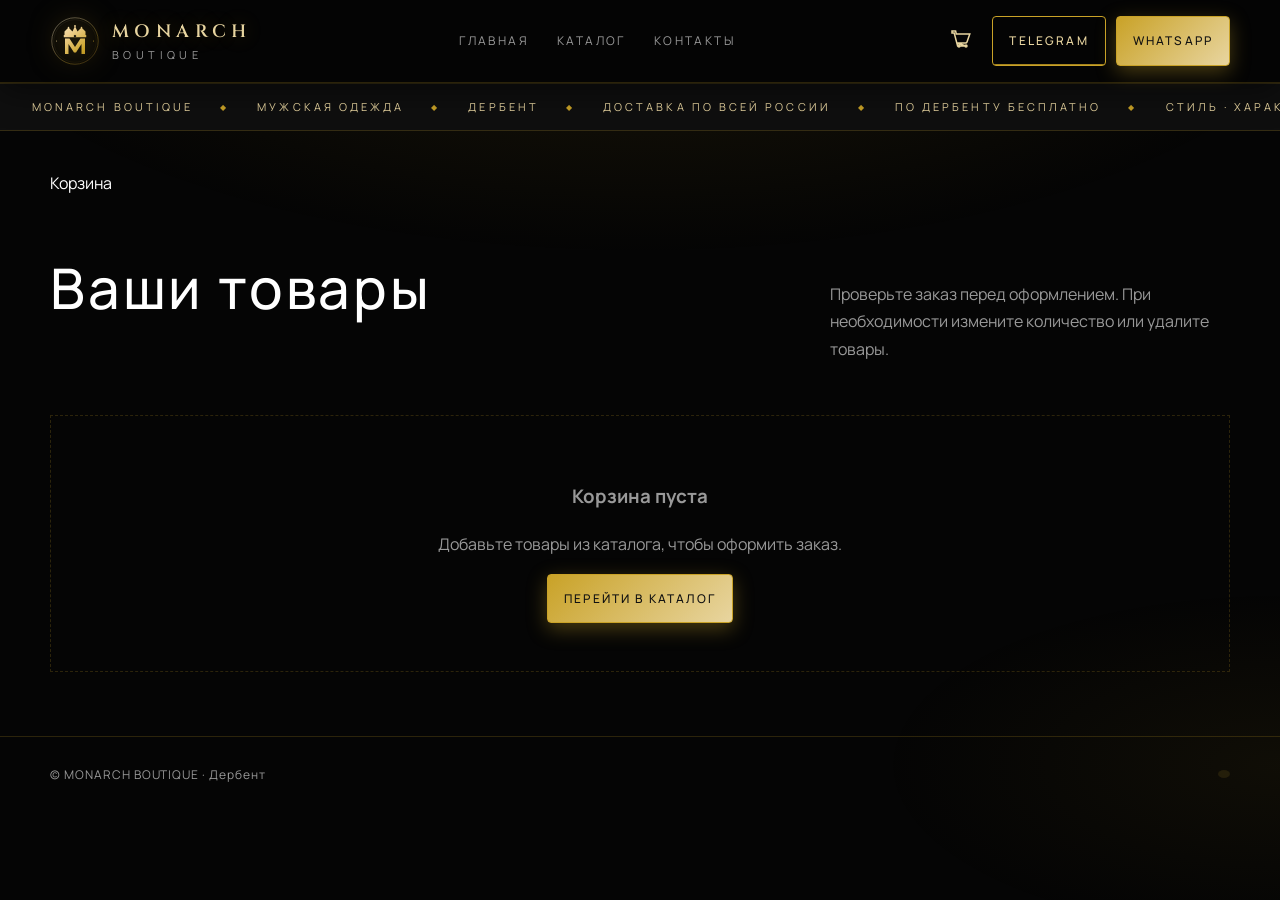
==== commit 48058d00: "Add files via upload" ====
--- a/cart.html
+++ b/cart.html
@@ -74,9 +74,7 @@
 
   <footer>
     <div class="wrap footer-inner">
-      <span>© MONARCH BOUTIQUE · мужская одежда · Дербент</span>
-      <span>Доставка по России · по Дербенту бесплатно</span>
-      <a data-channel href="https://t.me/MONARCH_DERBENT">t.me/MONARCH_DERBENT</a>
+      <span>© MONARCH BOUTIQUE · Дербент</span>
       <button class="secret-dot" id="secret-dot" aria-hidden="true"></button>
     </div>
   </footer>
@@ -84,7 +82,7 @@
   <nav class="tabbar">
     <a href="index.html">Главная</a>
     <a href="catalog.html">Каталог</a>
-    <a class="active" href="cart.html">Корзина</a>
+    <a class="active" href="cart.html">Корзина<span class="cart-count hidden" data-cart-count>0</span></a>
   </nav>
 
   <div class="modal-back" id="checkout-modal">
@@ -105,5 +103,6 @@
   <script src="js/protect.js"></script>
   <script src="js/store.js"></script>
   <script src="js/cart.js"></script>
+  <script src="js/effects.js"></script>
 </body>
 </html>
--- a/css/style.css
+++ b/css/style.css
@@ -725,6 +725,8 @@
   gap: 18px;
 }
 
+.categories-grid.hidden { display: none; }
+
 .category-card {
   position: relative;
   aspect-ratio: 4 / 3;
@@ -735,6 +737,8 @@
   transition: all 0.4s cubic-bezier(0.4, 0, 0.2, 1);
   border-radius: 16px;
   box-shadow: 0 4px 20px rgba(0, 0, 0, 0.3);
+  display: flex;
+  flex-direction: column;
 }
 
 .category-card:hover {
@@ -744,8 +748,9 @@
 }
 
 .category-card-bg {
-  position: absolute;
-  inset: 0;
+  position: relative;
+  flex: 1;
+  min-height: 0;
   background: var(--bg-4);
   display: flex;
   align-items: center;
@@ -759,17 +764,22 @@
   background: linear-gradient(180deg, transparent 50%, rgba(0, 0, 0, 0.4) 100%);
 }
 
+.category-card-bg.has-image {
+  display: block;
+}
+
 .category-card-content {
   position: relative;
   z-index: 2;
   text-align: center;
-  padding: 24px;
+  padding: 20px 20px 4px;
+  flex: 0 0 auto;
 }
 
 .category-card-content h3 {
   font-size: 20px;
   color: var(--gold-2);
-  margin-bottom: 12px;
+  margin-bottom: 6px;
   font-weight: 500;
   letter-spacing: 0.05em;
 }
@@ -1025,7 +1035,7 @@
 
 .grid {
   display: grid;
-  grid-template-columns: repeat(3, 1fr);
+  grid-template-columns: repeat(auto-fill, minmax(280px, 1fr));
   gap: 22px;
 }
 
@@ -1038,6 +1048,14 @@
   transition: all 0.4s cubic-bezier(0.4, 0, 0.2, 1);
   border-radius: 16px;
   box-shadow: 0 8px 32px rgba(0, 0, 0, 0.4);
+  /* Caps the card's own width and centers it inside its grid cell so a
+     single result (or any grid track that ends up spanning the full row,
+     e.g. on narrow-viewport breakpoints where .grid becomes one column)
+     never stretches into an oversized card. */
+  width: 100%;
+  max-width: 380px;
+  margin: 0 auto;
+  justify-self: center;
 }
 
 .card:nth-child(2) { animation-delay: 0.06s; }
@@ -1097,6 +1115,43 @@
 }
 
 .card:hover .card-media img { transform: scale(1.08); }
+
+/* --- Универсальная "рамка" для фото товаров и категорий: фото
+   показывается полностью, без обрезки, а пустые поля вокруг него
+   заполняются мягкой размытой копией того же фото --- */
+.media-frame {
+  position: relative;
+  width: 100%;
+  height: 100%;
+  overflow: hidden;
+}
+
+.media-blur {
+  position: absolute;
+  inset: -12%;
+  background-size: cover;
+  background-position: center;
+  filter: blur(30px) brightness(0.42) saturate(1.15);
+  transform: scale(1.1);
+}
+
+.media-fg {
+  position: relative;
+  z-index: 1;
+  width: 100%;
+  height: 100%;
+  padding: 6%;
+  transform: none;
+  transition: transform 0.6s cubic-bezier(0.4, 0, 0.2, 1);
+}
+
+/* Higher specificity than the legacy ".card-media img" / ".product-photo img"
+   / ".quick-view-image img" rules, so "contain" always wins over "cover"
+   for framed photos. */
+.media-frame .media-fg { object-fit: contain; }
+
+.card:hover .media-fg,
+.category-card:hover .media-fg { transform: scale(1.05); }
 
 .card-media::after {
   content: "";
@@ -1208,6 +1263,7 @@
 
 .panel {
   border: 1px solid var(--line);
+  border-radius: 12px;
   padding: 32px;
   background: linear-gradient(180deg, rgba(200, 164, 90, 0.08), transparent);
 }
@@ -1215,19 +1271,34 @@
 .panel h2 { font-size: 42px; margin-bottom: 12px; }
 .panel p, .muted { color: var(--muted); line-height: 1.7; }
 
-.contact-list { display: grid; gap: 14px; margin: 24px 0; }
+.contact-list { display: grid; gap: 10px; margin: 24px 0; }
 
 .contact-list a, .contact-list div {
   display: flex;
   justify-content: space-between;
+  align-items: center;
   gap: 16px;
-  border-bottom: 1px solid rgba(255, 255, 255, 0.08);
-  padding-bottom: 12px;
+  border: 1px solid rgba(255, 255, 255, 0.08);
+  border-radius: 10px;
+  padding: 14px 16px;
   font-size: 15px;
-}
+  background: rgba(255, 255, 255, 0.02);
+}
+
+.contact-list span {
+  color: var(--muted);
+  font-size: 12px;
+  text-transform: uppercase;
+  letter-spacing: 0.1em;
+  flex-shrink: 0;
+}
+
+.contact-list a { color: var(--ink); text-decoration: none; transition: border-color 0.25s ease, background 0.25s ease; }
+.contact-list a:hover { border-color: var(--gold); background: rgba(201, 162, 39, 0.06); }
 
 .contact-form-panel {
   border: 1px solid var(--line);
+  border-radius: 12px;
   padding: 32px;
   background: linear-gradient(180deg, rgba(200, 164, 90, 0.08), transparent);
   max-width: 600px;
@@ -1249,10 +1320,14 @@
 .contact-form-panel textarea {
   background: #0e0e0e;
   border: 1px solid rgba(255, 255, 255, 0.12);
+  border-radius: 8px;
   color: var(--ink);
   padding: 14px;
   outline: none;
   transition: border-color 0.3s ease;
+  font-family: var(--sans);
+  width: 100%;
+  resize: vertical;
 }
 
 .contact-form-panel input:focus,
@@ -1263,7 +1338,7 @@
 .map-container {
   border: 1px solid var(--line);
   overflow: hidden;
-  border-radius: 4px;
+  border-radius: 12px;
 }
 
 .map-container iframe {
@@ -1280,12 +1355,88 @@
 
 .product-photo {
   position: relative;
-  aspect-ratio: 4 / 3;
-  background: #161616;
+  aspect-ratio: 3 / 4;
+  max-height: 640px;
+  background:
+    radial-gradient(60% 55% at 50% 60%, rgba(201, 162, 39, 0.16), transparent 70%),
+    #101010;
   overflow: hidden;
+  border: 1px solid var(--line);
+  border-radius: 20px;
+  box-shadow: var(--shadow-gold);
 }
 
 .product-photo img { width: 100%; height: 100%; object-fit: cover; }
+
+.product-info {
+  border: 1px solid var(--line);
+  border-radius: 20px;
+  padding: 36px;
+  background: linear-gradient(180deg, rgba(200, 164, 90, 0.06), transparent 40%);
+}
+
+@media (max-width: 980px) {
+  .product-info { padding: 24px; border-radius: 16px; }
+  .product-photo { border-radius: 16px; }
+}
+
+.product-tagline {
+  color: var(--gold-2);
+  font-size: 13px;
+  letter-spacing: 0.14em;
+  text-transform: uppercase;
+  margin: 0 0 4px;
+}
+
+.product-features {
+  display: flex;
+  gap: 12px;
+  margin: 26px 0;
+  padding: 22px 0;
+  border-top: 1px solid var(--line);
+  border-bottom: 1px solid var(--line);
+}
+
+.feature-mini {
+  flex: 1;
+  display: flex;
+  flex-direction: column;
+  align-items: center;
+  gap: 10px;
+  text-align: center;
+}
+
+.feature-mini svg {
+  width: 26px;
+  height: 26px;
+  stroke: var(--gold);
+  fill: none;
+  stroke-width: 1.4;
+}
+
+.feature-mini span {
+  font-size: 10.5px;
+  letter-spacing: 0.06em;
+  text-transform: uppercase;
+  color: var(--muted);
+  line-height: 1.5;
+}
+
+.btn-cta {
+  width: 100%;
+  justify-content: space-between;
+  padding: 18px 26px;
+  font-size: 12.5px;
+}
+
+.btn-cta svg {
+  width: 18px;
+  height: 18px;
+  stroke: currentColor;
+  fill: none;
+  stroke-width: 2;
+  flex-shrink: 0;
+}
 
 .product-placeholder {
   width: 100%;
@@ -1302,8 +1453,8 @@
   color: var(--gold);
   font-family: var(--serif);
 }
-.product-info h1 { font-size: clamp(36px, 5vw, 64px); margin: 10px 0 12px; }
-.product-actions { display: flex; gap: 12px; margin-top: 24px; }
+.product-info h1 { font-size: clamp(32px, 4.4vw, 56px); margin: 4px 0 12px; }
+.product-actions { display: flex; flex-direction: column; gap: 10px; margin-top: 24px; }
 
 footer {
   border-top: 1px solid var(--line);
@@ -1481,6 +1632,8 @@
   object-fit: cover;
 }
 
+.quick-view-image .media-blur { inset: -8%; }
+
 .quick-view-details {
   padding: 28px;
   display: flex;
@@ -1565,6 +1718,7 @@
 
 .admin-tabs {
   display: flex;
+  flex-wrap: wrap;
   gap: 8px;
   padding: 0 0 18px;
 }
@@ -1670,6 +1824,63 @@
 
 .switch-row.nested { padding-left: 16px; color: var(--muted); font-size: 13px; }
 .cat-block { margin-bottom: 16px; }
+
+.cat-images-list { display: grid; gap: 10px; }
+
+.cat-image-row {
+  display: grid;
+  grid-template-columns: 64px 1fr;
+  gap: 14px;
+  align-items: center;
+  border: 1px solid rgba(200, 164, 90, 0.16);
+  background: #12100c;
+  padding: 10px 12px;
+  border-radius: 8px;
+}
+
+.cat-image-row-group {
+  border-color: rgba(201, 162, 39, 0.4);
+  background: linear-gradient(180deg, rgba(200, 164, 90, 0.1), #12100c);
+}
+
+.cat-image-thumb {
+  width: 64px;
+  height: 64px;
+  border-radius: 6px;
+  overflow: hidden;
+  background: linear-gradient(135deg, #1a1a1a, #2a2a2a);
+  display: flex;
+  align-items: center;
+  justify-content: center;
+  flex-shrink: 0;
+}
+
+.cat-image-thumb img { width: 100%; height: 100%; object-fit: cover; }
+
+.cat-image-thumb span {
+  font-family: var(--serif);
+  color: var(--gold);
+  font-size: 22px;
+  font-weight: 700;
+}
+
+.cat-image-info b {
+  display: block;
+  font-size: 14px;
+  font-weight: 500;
+  margin-bottom: 8px;
+}
+
+.cat-image-actions {
+  display: flex;
+  gap: 8px;
+  flex-wrap: wrap;
+}
+
+.cat-image-actions .btn {
+  padding: 8px 14px;
+  font-size: 10px;
+}
 .cat-block input[type="checkbox"],
 .sale-row input[type="checkbox"] {
   width: 20px;
@@ -1993,7 +2204,7 @@
 
 @media (max-width: 980px) {
   body { padding-bottom: 80px; }
-  .features-grid, .contact-grid { grid-template-columns: 1fr; gap: 16px; }
+  .features-grid, .contact-grid, .benefits-grid { grid-template-columns: 1fr; gap: 16px; }
   .hero-title { font-size: 36px; }
   .hero-logo { width: 80px; }
   .section { padding: 48px 0; }
@@ -2004,7 +2215,6 @@
   body { padding-bottom: 0; }
   .wrap { width: min(1180px, calc(100% - 20px)); }
   .grid { grid-template-columns: 1fr 1fr; gap: 12px; }
-  .split, .product-layout, .admin-grid, .delivery-grid { grid-template-columns: 1fr; }
   .section { padding: 40px 0; }
   .card-body h3 { font-size: 16px; }
   .price { font-size: 16px; }
@@ -2013,6 +2223,7 @@
 }
 
 @media (max-width: 980px) {
+  .split, .product-layout, .admin-grid, .delivery-grid { grid-template-columns: 1fr; gap: 28px; }
   .category-card { aspect-ratio: 1 / 1; }
   .category-card-content h3 { font-size: 14px; }
   .category-card-content p { font-size: 10px; }
@@ -2117,7 +2328,7 @@
     padding-top: 18px;
   }
 
-  .contact-list a, .contact-list div { flex-direction: column; gap: 4px; }
+  .contact-list a, .contact-list div { flex-direction: column; align-items: flex-start; gap: 6px; }
   .toast { width: calc(100% - 24px); bottom: 86px; text-align: center; }
 
   input, textarea, select { font-size: 16px; min-height: 44px; }
@@ -2125,28 +2336,7 @@
   .table { display: none; }
   .card:hover { transform: none; }
 
-  .admin-app { padding-bottom: 88px; }
-  .admin-tabs {
-    position: fixed;
-    left: 0;
-    right: 0;
-    bottom: 0;
-    z-index: 60;
-    display: grid;
-    grid-template-columns: repeat(3, 1fr);
-    gap: 0;
-    padding: 8px 8px calc(8px + env(safe-area-inset-bottom));
-    background: rgba(7, 7, 6, 0.96);
-    border-top: 1px solid var(--line);
-  }
-
-  .admin-tabs button {
-    min-height: 48px;
-    border: 0;
-    border-right: 1px solid rgba(200, 164, 90, 0.16);
-  }
-
-  .admin-tabs button:last-child { border-right: 0; }
+  .admin-app { padding-bottom: 24px; }
   .lock-box { padding: 28px 18px; }
 }
 
@@ -2268,6 +2458,8 @@
   .logo-text b { font-size: 12px; }
   .logo-text em { font-size: 10px; }
   .section { padding: 36px 0; }
+  .map-container iframe { height: 220px; }
+  .panel h2 { font-size: 24px; }
 }
 
 @media (max-width: 360px) {
@@ -2296,3 +2488,243 @@
     visibility: visible !important;
   }
 }
+
+/* =========================================================
+   MONARCH BOUTIQUE — визуальное обновление v2
+   Новый логотип, живой hero-блок, иконки категорий,
+   микро-анимации, safe-area и dvh для мобильных
+   ========================================================= */
+
+/* --- safe-area (вырезы на iPhone) и корректная высота на мобильных --- */
+.topbar { padding-top: env(safe-area-inset-top, 0px); }
+.hero { min-height: calc(100svh - 82px); }
+@supports not (height: 100svh) {
+  .hero { min-height: calc(100vh - 82px); }
+}
+@media (max-width: 980px) {
+  .hero { min-height: calc(100svh - 64px); padding: 48px 20px 60px; }
+}
+
+/* --- Hero: прожектор за курсором + тонкая сетка, вместо пустого фона --- */
+.hero { isolation: isolate; }
+.hero::before {
+  content: "";
+  position: absolute;
+  inset: -10%;
+  z-index: -2;
+  background:
+    radial-gradient(560px 560px at var(--mx, 50%) var(--my, 28%), rgba(201, 162, 39, 0.18), transparent 62%),
+    radial-gradient(900px 480px at 12% 12%, rgba(201, 162, 39, 0.10), transparent 55%),
+    radial-gradient(900px 480px at 88% 92%, rgba(201, 162, 39, 0.08), transparent 55%);
+  pointer-events: none;
+}
+.hero::after {
+  content: "";
+  position: absolute;
+  inset: 0;
+  z-index: -1;
+  background-image:
+    linear-gradient(rgba(201, 162, 39, 0.06) 1px, transparent 1px),
+    linear-gradient(90deg, rgba(201, 162, 39, 0.06) 1px, transparent 1px);
+  background-size: 56px 56px;
+  -webkit-mask-image: radial-gradient(circle at 50% 38%, black, transparent 70%);
+  mask-image: radial-gradient(circle at 50% 38%, black, transparent 70%);
+  opacity: 0.7;
+  pointer-events: none;
+}
+
+/* Ромбик-разделитель между эйбрау и заголовком в hero */
+.hero-subtitle { position: relative; padding-bottom: 22px; }
+.hero-subtitle::after {
+  content: "";
+  position: absolute;
+  bottom: 0;
+  left: 50%;
+  width: 7px;
+  height: 7px;
+  transform: translateX(-50%) rotate(45deg);
+  background: var(--gold);
+  box-shadow: 0 0 10px rgba(201, 162, 39, 0.7);
+}
+
+/* --- Иконки категорий (раньше фон карточки был пустым) --- */
+.category-card-bg svg {
+  width: 56px;
+  height: 56px;
+  stroke: var(--gold-2);
+  fill: none;
+  stroke-width: 1.15;
+  stroke-linecap: round;
+  stroke-linejoin: round;
+  opacity: 0.5;
+  transition: transform 0.5s cubic-bezier(.2, .7, .2, 1), opacity 0.4s ease;
+}
+.category-card:hover .category-card-bg svg {
+  transform: scale(1.12) rotate(-4deg);
+  opacity: 0.85;
+}
+@media (max-width: 980px) {
+  .category-card-bg svg { width: 40px; height: 40px; }
+}
+
+/* --- Шаги оформления заказа на главной --- */
+.steps-grid {
+  display: grid;
+  grid-template-columns: repeat(3, 1fr);
+  gap: 18px;
+  counter-reset: step;
+}
+.step-item {
+  position: relative;
+  padding: 30px 26px;
+  border: 1px solid var(--line);
+  border-radius: 12px;
+  background: var(--bg-2);
+  transition: all 0.3s ease;
+}
+.step-item:hover { border-color: var(--gold); transform: translateY(-6px); box-shadow: var(--shadow-gold); }
+.step-num {
+  counter-increment: step;
+  display: flex;
+  align-items: center;
+  justify-content: center;
+  width: 40px;
+  height: 40px;
+  margin-bottom: 18px;
+  border-radius: 50%;
+  border: 1px solid var(--line);
+  font-family: var(--serif);
+  color: var(--gold-2);
+  font-size: 16px;
+}
+.step-num::before { content: counter(step); }
+.step-item h3 { font-size: 17px; color: var(--gold-2); margin: 0 0 8px; font-weight: 500; }
+.step-item p { color: var(--muted); font-size: 14px; line-height: 1.6; margin: 0; }
+@media (max-width: 980px) {
+  .steps-grid { grid-template-columns: 1fr; gap: 12px; }
+  .step-item { padding: 22px 20px; }
+}
+
+/* --- Полоса прогресса прокрутки страницы --- */
+.scroll-progress {
+  position: fixed;
+  top: 0;
+  left: 0;
+  height: 2px;
+  width: 0%;
+  background: linear-gradient(90deg, var(--gold), var(--gold-3));
+  z-index: 999;
+  box-shadow: 0 0 8px rgba(201, 162, 39, 0.6);
+}
+
+/* --- Плавное появление страницы + микро-отдача при наведении (десктоп) --- */
+body { animation: pageIn 0.5s ease both; }
+@keyframes pageIn { from { opacity: 0; } to { opacity: 1; } }
+
+@media (hover: hover) and (pointer: fine) {
+  .card, .category-card, .feature-item, .step-item, .delivery-card, .benefit-card {
+    will-change: transform;
+  }
+}
+
+@media (prefers-reduced-motion: reduce) {
+  .hero::before, .hero::after { display: none; }
+  body { animation: none; }
+  .scroll-progress { display: none; }
+}
+
+/* Единая палитра: чёрный фон, золото как акцент */
+.section.alt { background: var(--bg-2); }
+.panel,
+.admin-card,
+.lock-box,
+.modal,
+.benefit-card,
+.contact-card,
+.step-item {
+  background: var(--bg-2);
+  border-color: var(--line);
+}
+.modal, .toast {
+  border-color: var(--gold);
+  background: var(--bg-2);
+  color: var(--gold-2);
+}
+
+.footer-inner {
+  justify-content: space-between;
+  gap: 12px;
+}
+
+.tabbar a { position: relative; }
+.tabbar .cart-count {
+  top: 2px;
+  right: 8px;
+  width: 16px;
+  height: 16px;
+  font-size: 9px;
+}
+
+.admin-sections-btn,
+.admin-current { display: none; }
+.admin-head-actions {
+  display: flex;
+  align-items: center;
+  gap: 10px;
+}
+.admin-overlay[hidden] { display: none !important; }
+.admin-overlay {
+  position: fixed;
+  inset: 0;
+  background: rgba(0, 0, 0, 0.72);
+  z-index: 65;
+}
+.admin-app .section {
+  opacity: 1;
+  transform: none;
+}
+.admin-body { padding-bottom: 0 !important; }
+
+@media (max-width: 980px) {
+  .admin-sections-btn { display: inline-flex; min-height: 40px; padding: 8px 12px; }
+  .admin-current {
+    display: inline-block;
+    color: var(--gold-2);
+    letter-spacing: 0.14em;
+    text-transform: uppercase;
+    font-size: 11px;
+  }
+  .admin-tabs {
+    display: none;
+    position: fixed;
+    left: 12px;
+    right: 12px;
+    top: 76px;
+    bottom: auto;
+    z-index: 70;
+    grid-template-columns: 1fr 1fr;
+    gap: 8px;
+    padding: 12px;
+    background: var(--bg-2);
+    border: 1px solid var(--line);
+    border-radius: 12px;
+    max-height: min(70vh, calc(100svh - 100px));
+    overflow: auto;
+    -webkit-overflow-scrolling: touch;
+  }
+  .admin-tabs.open { display: grid; }
+  .admin-tabs button {
+    min-height: 56px;
+    border: 1px solid var(--line);
+    background: var(--bg);
+    color: var(--gold-2);
+    padding: 12px 8px;
+    font-size: 12px;
+  }
+  .admin-tabs button.active {
+    border-color: var(--gold);
+    background: var(--gold-light);
+  }
+  .admin-head { gap: 8px; }
+  .admin-head .logo-text em { display: none; }
+}
